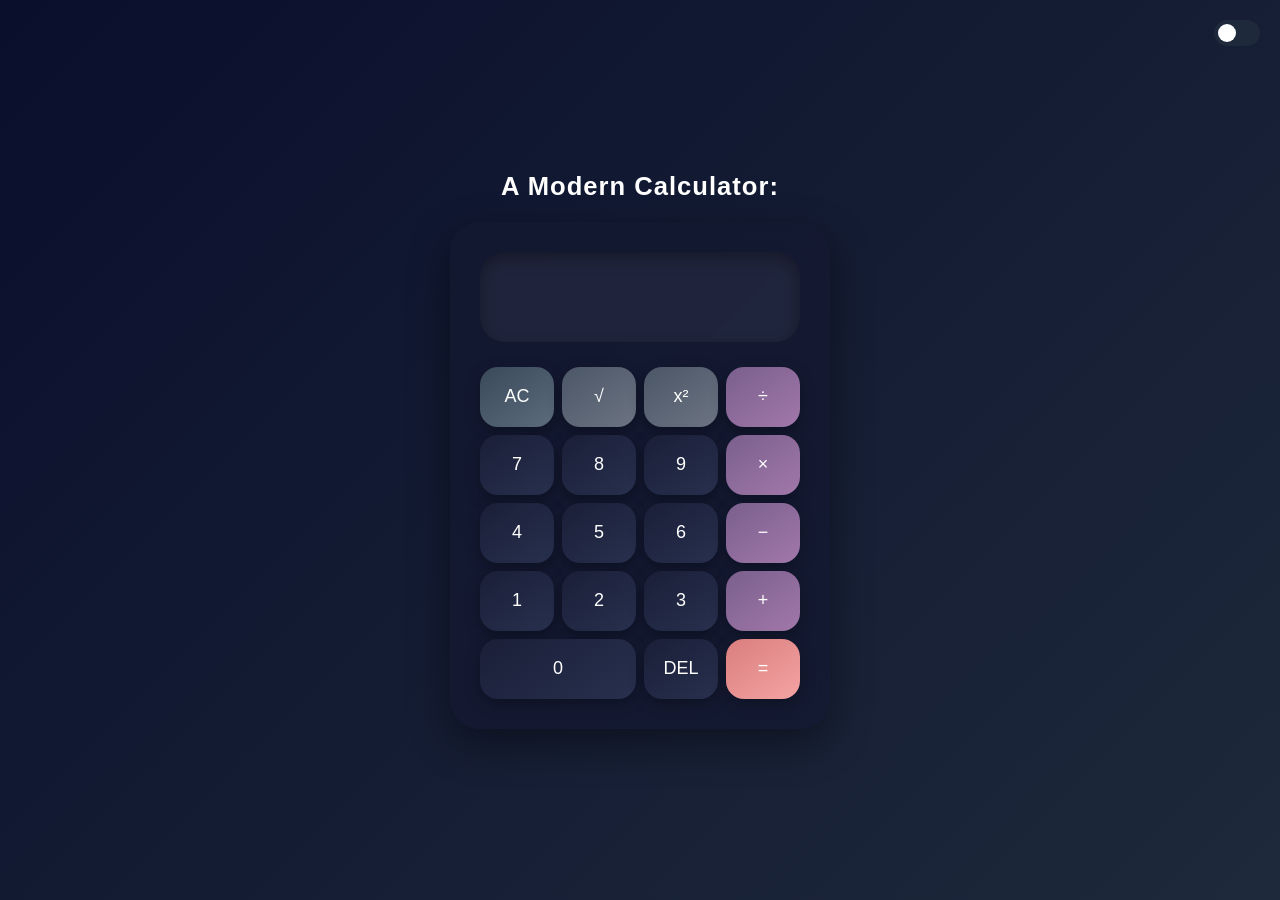
==== CodeAlpha_Calculator/index.html @ 6b4aaa1a "Change the name of Folder" ====
<!DOCTYPE html>
<html lang="en">

<head>
  <meta charset="UTF-8">
  <title>Calculator:</title>
  <meta name="viewport" content="width=device-width, initial-scale=1">

  <!-- Bootstrap -->
  <link href="https://cdn.jsdelivr.net/npm/bootstrap@5.3.2/dist/css/bootstrap.min.css" rel="stylesheet">
<link rel="stylesheet" href="style.css">
</head>

<body>

  <div class="toggle" onclick="toggleMode()">
    <span></span>
  </div>
  <h4 class="title">A Modern Calculator:</h4>

  <div class="calculator">
    <input type="text" id="display" class="screen" disabled>

    <div class="row g-2">
      <div class="col-3"><button class="btn special w-100" onclick="clearAll()">AC</button></div>
      <div class="col-3"><button class="btn math w-100" onclick="squareRoot()">√</button></div>
      <div class="col-3"><button class="btn math w-100" onclick="square()">x²</button></div>
      <div class="col-3"><button class="btn operator w-100" onclick="add('/')">÷</button></div>

      <div class="col-3"><button class="btn w-100" onclick="add('7')">7</button></div>
      <div class="col-3"><button class="btn w-100" onclick="add('8')">8</button></div>
      <div class="col-3"><button class="btn w-100" onclick="add('9')">9</button></div>
      <div class="col-3"><button class="btn operator w-100" onclick="add('*')">×</button></div>

      <div class="col-3"><button class="btn w-100" onclick="add('4')">4</button></div>
      <div class="col-3"><button class="btn w-100" onclick="add('5')">5</button></div>
      <div class="col-3"><button class="btn w-100" onclick="add('6')">6</button></div>
      <div class="col-3"><button class="btn operator w-100" onclick="add('-')">−</button></div>

      <div class="col-3"><button class="btn w-100" onclick="add('1')">1</button></div>
      <div class="col-3"><button class="btn w-100" onclick="add('2')">2</button></div>
      <div class="col-3"><button class="btn w-100" onclick="add('3')">3</button></div>
      <div class="col-3"><button class="btn operator w-100" onclick="add('+')">+</button></div>

      <div class="col-6"><button class="btn w-100" onclick="add('0')">0</button></div>
      <div class="col-3"><button class="btn w-100" onclick="del()">DEL</button></div>
      <div class="col-3"><button class="btn equal w-100" onclick="calculate()">=</button></div>
    </div>
  </div>
</body>
  <script src="./app.js"></script>

</html>
---- CodeAlpha_Calculator/style.css ----
:root {
      --bg-dark: linear-gradient(135deg, #0a0f2c, #1e293b);
      --bg-light: linear-gradient(135deg, #f0f2f5, #e5e7eb);
      --calc-dark: rgba(20, 25, 50, 0.85);
      --calc-light: rgba(255, 255, 255, 0.85);
      --btn-dark: linear-gradient(145deg, #1b1f38, #27304e);
      --btn-light: linear-gradient(145deg, #f3f4f6, #e0e3eb);
    }

    body {
      min-height: 100vh;
      display: flex;
      flex-direction: column;
      align-items: center;
      justify-content: center;
      background: var(--bg-dark);
      color: #fff;
      font-family: 'Segoe UI', sans-serif;
      transition: 0.5s;
      padding: 10px;
    }

    body.light {
      background: var(--bg-light);
      color: #000;
    }

    .title {
      margin-bottom: 20px;
      letter-spacing: 1px;
      font-weight: 600;
      font-size: 1.6rem;
      text-align: center;
      color: inherit;
    }

    .calculator {
      width: 100%;
      max-width: 380px;
      padding: 30px;
      border-radius: 30px;
      background: var(--calc-dark);
      backdrop-filter: blur(15px);
      box-shadow: 0 15px 40px rgba(0, 0, 0, 0.4);
      transition: 0.4s;
    }

    body.light .calculator {
      background: var(--calc-light);
      box-shadow: 0 15px 40px rgba(0, 0, 0, 0.1);
    }

    .screen {
      width: 100%;
      height: 90px;
      background: rgba(255, 255, 255, 0.05);
      border: none;
      border-radius: 25px;
      color: #fff;
      font-size: 32px;
      text-align: right;
      padding: 20px;
      margin-bottom: 25px;
      box-shadow: inset 0 6px 15px rgba(0, 0, 0, 0.3);
      overflow-x: auto;
      font-weight: 500;
    }

    body.light .screen {
      background: rgba(255, 255, 255, 0.6);
      color: #000;
    }

    .btn {
      height: 60px;
      border-radius: 18px;
      font-size: 18px;
      border: none;
      background: var(--btn-dark);
      color: #fff;
      transition: 0.3s;
      backdrop-filter: blur(5px);
      box-shadow: 0 5px 15px rgba(0, 0, 0, 0.3);
    }

    body.light .btn {
      background: var(--btn-light);
      color: #000;
      box-shadow: 0 5px 15px rgba(0, 0, 0, 0.1);
    }

    .btn:hover {
      transform: translateY(-3px);
      box-shadow: 0 8px 20px rgba(0, 0, 0, 0.4);
    }

    .btn:active {
      transform: scale(0.95);
    }

    .operator {
      background: linear-gradient(145deg, #7a5f8c, #a178aa);
    }

    .equal {
      background: linear-gradient(145deg, #d97e7e, #f5a3a3);
    }

    .special {
      background: linear-gradient(145deg, #3a4a5a, #5c6b7d);
    }

    .math {
      background: linear-gradient(145deg, #4b5667, #6c7482);
    }

    .toggle {
      position: fixed;
      top: 20px;
      right: 20px;
      width: 46px;
      height: 26px;
      border-radius: 20px;
      background: #1e293b;
      display: flex;
      align-items: center;
      padding: 4px;
      cursor: pointer;
      z-index: 10;
    }

    .toggle span {
      width: 18px;
      height: 18px;
      background: #fff;
      border-radius: 50%;
      transition: 0.3s;
    }

    body.light .toggle {
      background: #d1d5db;
    }

    body.light .toggle span {
      transform: translateX(20px);
    }

    /* Responsive adjustments */
    @media(max-width:400px) {
      .screen {
        height: 70px;
        font-size: 24px;
        padding: 12px 15px;
      }

      .btn {
        height: 50px;
        font-size: 16px;
      }
    }
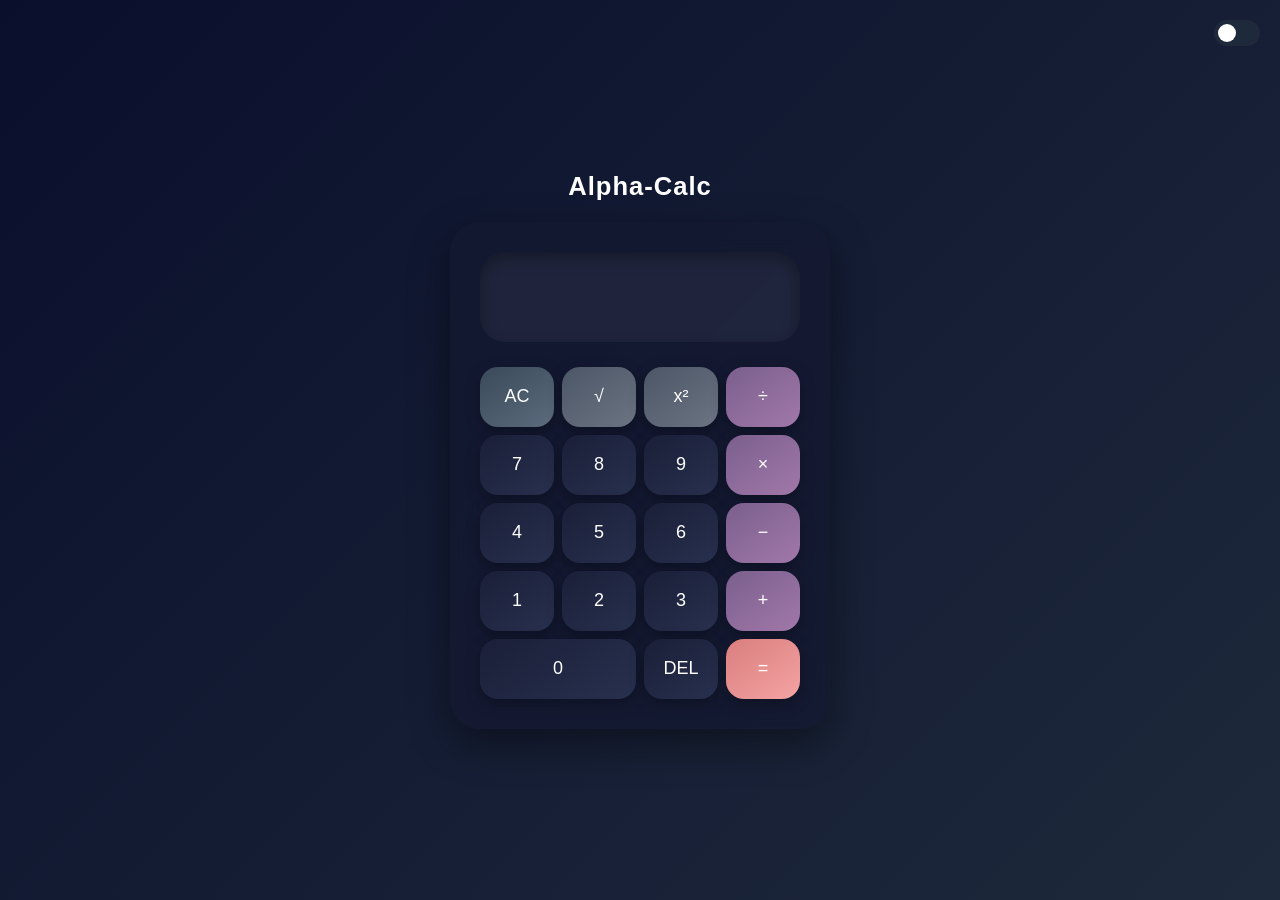
==== commit ddb2dafd: "Change the calculator name" ====
--- a/CodeAlpha_Calculator/index.html
+++ b/CodeAlpha_Calculator/index.html
@@ -3,7 +3,7 @@
 
 <head>
   <meta charset="UTF-8">
-  <title>Calculator:</title>
+  <title>Alpha-Calc</title>
   <meta name="viewport" content="width=device-width, initial-scale=1">
 
   <!-- Bootstrap -->
@@ -16,7 +16,7 @@
   <div class="toggle" onclick="toggleMode()">
     <span></span>
   </div>
-  <h4 class="title">A Modern Calculator:</h4>
+  <h4 class="title">Alpha-Calc</h4>
 
   <div class="calculator">
     <input type="text" id="display" class="screen" disabled>
